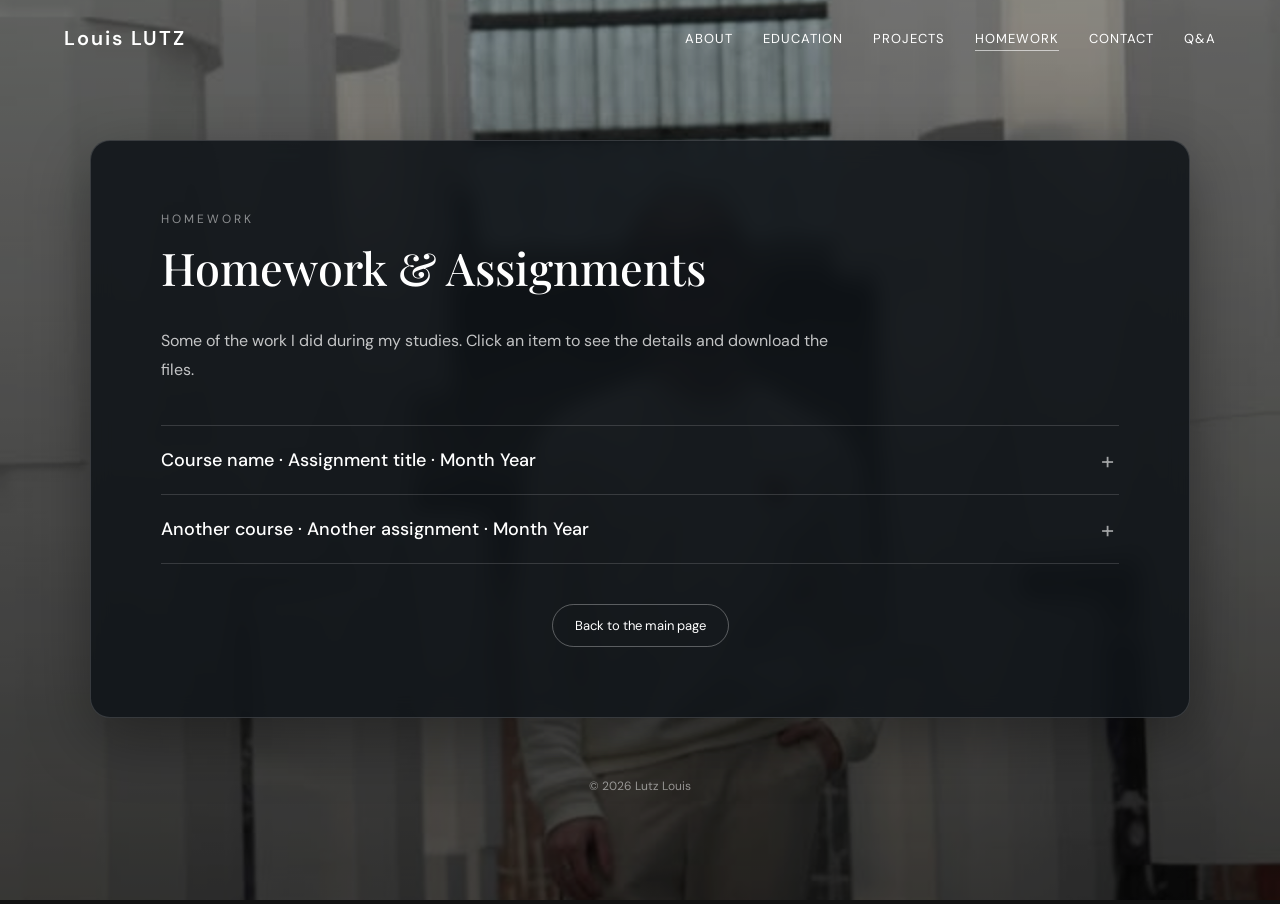
==== homework.html @ 73072bf8 "Add files via upload" ====
<!DOCTYPE html>
<html lang="en">

<head>
    <meta charset="UTF-8">
    <meta name="viewport" content="width=device-width, initial-scale=1.0">
    <title>Homework | Louis LUTZ</title>

    <!-- Fonts -->
    <link rel="preconnect" href="https://fonts.googleapis.com">
    <link rel="preconnect" href="https://fonts.gstatic.com" crossorigin>
    <link href="https://fonts.googleapis.com/css2?family=DM+Sans:wght@400;500;600&family=Playfair+Display:ital,wght@0,500;1,500&display=swap"
          rel="stylesheet">

    <link rel="stylesheet" href="style.css">
    <link rel="icon" type="image/png" href="favicon.png">
</head>


<body>

    <div class="background"></div>

    <nav>
        <a href="index.html" class="logo">Louis LUTZ</a>
        <ul class="nav-links">
            <li><a href="index.html#about">About</a></li>
            <li><a href="index.html#education">Education</a></li>
            <li><a href="index.html#projects">Projects</a></li>
            <li><a href="homework.html" class="active">Homework</a></li>
            <li><a href="index.html#contact">Contact</a></li>
            <li><a href="qa.html">Q&amp;A</a></li>
        </ul>
    </nav>

    <main class="content content-page">

        <section class="section">

            <div class="section-number">HOMEWORK</div>
            <h1>Homework &amp; Assignments</h1>
            <p class="intro">
                Some of the work I did during my studies. Click an item to see the details and download the files.
            </p>


            <!-- ========================================
                 ADD A HOMEWORK: copy one <details> block below.
                 Put your files in a folder called "homework"
                 next to this page, then link them like:
                 href="homework/my-file.pdf"
                 Newest first works best.
            ======================================== -->

            <details class="qa-item">
                <summary>Course name · Assignment title · Month Year</summary>
                <p>
                    Short description of the assignment: what the goal was, what you did,
                    and what you learned.
                </p>
                <div class="qa-links">
                    <a class="link" href="homework/example-report.pdf" target="_blank" rel="noopener noreferrer">Report (PDF)</a>
                    <a class="link" href="https://github.com/Bi-Bim-Bap" target="_blank" rel="noopener noreferrer">Code (GitHub)</a>
                </div>
            </details>

            <details class="qa-item">
                <summary>Another course · Another assignment · Month Year</summary>
                <p>
                    Description here.
                </p>
                <div class="qa-links">
                    <a class="link" href="homework/example-slides.pdf" target="_blank" rel="noopener noreferrer">Slides (PDF)</a>
                </div>
            </details>


            <div class="back">
                <a class="link" href="index.html">Back to the main page</a>
            </div>

        </section>

        <footer>© 2026 Lutz Louis</footer>

    </main>

</body>

</html>
---- style.css ----
/* =========================================
   BASIC SETTINGS
========================================= */

* { margin: 0; padding: 0; box-sizing: border-box; }

html { scroll-behavior: smooth; }

body {
    font-family: "DM Sans", "Noto Sans TC", "PingFang TC", "Microsoft JhengHei", sans-serif;
    background: #111;
    color: white;
}

a { color: inherit; text-decoration: none; }

a:focus-visible,
summary:focus-visible,
button:focus-visible {
    outline: 2px solid white;
    outline-offset: 4px;
}


/* =========================================
   FIXED BACKGROUND
========================================= */

.background {
    position: fixed;
    inset: 0;
    width: 100%;
    height: 100vh;
    background-image:
        linear-gradient(rgba(0, 0, 0, 0.30), rgba(0, 0, 0, 0.65)),
        url("back1.jpg");
    background-size: cover;
    background-position: 75%;
    z-index: -2;
}

.background::after {
    content: "";
    position: absolute;
    inset: 0;
    background: rgba(0, 0, 0, 0.15);
}


/* =========================================
   NAVIGATION
========================================= */

nav {
    position: fixed;
    top: 0;
    left: 0;
    width: 100%;
    z-index: 100;
    padding: 25px 5%;
    display: flex;
    justify-content: space-between;
    align-items: center;
}

.logo {
    font-size: 20px;
    font-weight: 600;
    letter-spacing: 2px;
}

.nav-links {
    display: flex;
    gap: 30px;
    list-style: none;
    font-size: 13px;
    text-transform: uppercase;
    letter-spacing: 1px;
}

.nav-links a { transition: opacity 0.3s ease; }
.nav-links a:hover { opacity: 0.5; }

.nav-links a.active {
    border-bottom: 1px solid rgba(255,255,255,0.6);
    padding-bottom: 3px;
}


/* =========================================
   LANGUAGE SWITCHER
========================================= */

.lang-switch {
    position: fixed;
    right: 20px;
    bottom: 20px;
    z-index: 100;
    display: flex;
    gap: 4px;
    padding: 6px;
    font-size: 12px;
    background: rgba(15, 20, 25, 0.8);
    backdrop-filter: blur(10px);
    -webkit-backdrop-filter: blur(10px);
    border: 1px solid rgba(255,255,255,0.2);
    border-radius: 30px;
}

.lang-switch a {
    padding: 6px 12px;
    border-radius: 20px;
    transition: background 0.3s ease, color 0.3s ease;
}

.lang-switch a:hover { background: rgba(255,255,255,0.15); }

.lang-switch a[aria-current="true"] {
    background: white;
    color: black;
}


/* =========================================
   HERO
========================================= */

.hero {
    height: 100vh;
    display: flex;
    align-items: center;
    padding: 0 10%;
    position: relative;
}

.hero-content { max-width: 900px; }

.small-title {
    font-size: 14px;
    letter-spacing: 4px;
    text-transform: uppercase;
    margin-bottom: 20px;
    opacity: 0.8;
}

.hero h1 {
    font-family: "Playfair Display", serif;
    font-size: clamp(65px, 11vw, 150px);
    font-weight: 500;
    line-height: 0.9;
    letter-spacing: -5px;
    margin-bottom: 30px;
}

.hero h1 span {
    display: block;
    font-style: italic;
    margin-left: 80px;
}

.hero-description {
    font-size: 15px;
    letter-spacing: 2px;
    text-transform: uppercase;
    opacity: 0.85;
}

html[lang="zh-Hant"] .small-title,
html[lang="zh-Hant"] .hero-description { letter-spacing: 1px; }

.scroll-indicator {
    position: absolute;
    bottom: 35px;
    left: 50%;
    transform: translateX(-50%);
    font-size: 12px;
    letter-spacing: 2px;
    text-transform: uppercase;
    opacity: 0.7;
    text-align: center;
}

.scroll-arrow {
    display: block;
    text-align: center;
    margin-top: 10px;
    font-size: 20px;
    animation: bounce 2s infinite;
}

@keyframes bounce {
    0%, 100% { transform: translateY(0); }
    50%      { transform: translateY(8px); }
}


/* =========================================
   CONTENT AREA
========================================= */

.content {
    position: relative;
    z-index: 2;
    padding-bottom: 80px;
}

/* Pages without a hero (Q&A) */
.content-page { padding-top: 140px; }

.section {
    max-width: 1100px;
    margin: 0 auto 30px;
    padding: 70px;
    background: rgba(15, 20, 25, 0.88);
    backdrop-filter: blur(10px);
    -webkit-backdrop-filter: blur(10px);
    border: 1px solid rgba(255,255,255,0.15);
    border-radius: 20px;
    box-shadow: 0 20px 60px rgba(0,0,0,0.35);
}

.section-number {
    font-size: 12px;
    letter-spacing: 3px;
    opacity: 0.5;
    margin-bottom: 10px;
}

.section h1,
.section h2 {
    font-family: "Playfair Display", "Noto Serif TC", "PingFang TC", "Microsoft JhengHei", serif;
    font-size: 45px;
    font-weight: 500;
    margin-bottom: 30px;
}

.section p {
    color: rgba(255,255,255,0.75);
    line-height: 1.8;
    max-width: 700px;
}


/* =========================================
   ABOUT
========================================= */

.about-grid {
    display: grid;
    grid-template-columns: 1.5fr 1fr;
    gap: 60px;
    align-items: center;
}

.about-photo {
    height: 350px;
    border-radius: 15px;
    overflow: hidden;
}

.about-photo img {
    width: 100%;
    height: 100%;
    object-fit: cover;
    transition: transform 0.6s ease;
}

.about-photo:hover img { transform: scale(1.05); }

.name-line {
    font-size: 18px;
    margin-bottom: 20px;
    color: white;
}

.student-id {
    margin-top: 20px;
    font-size: 13px;
    opacity: 0.5;
}


/* =========================================
   TAGS
========================================= */

.tags {
    display: flex;
    flex-wrap: wrap;
    gap: 10px;
    margin-top: 30px;
}

.tag {
    padding: 8px 15px;
    border: 1px solid rgba(255,255,255,0.25);
    border-radius: 30px;
    font-size: 12px;
    transition: all 0.3s ease;
}

.tag:hover {
    background: white;
    color: black;
}

a.tag { cursor: pointer; }


/* =========================================
   HORIZONTAL TIMELINE SECTION
========================================= */

.timeline-section {
    height: 300vh;
    position: relative;
    max-width: none;
    padding: 0;
    margin-bottom: 0;
}

.timeline-stage {
    position: sticky;
    top: 0;
    height: 100vh;
    overflow: hidden;
}

.timeline-header {
    position: absolute;
    top: 0;
    left: 0;
    width: 100%;
    height: 45vh;
    display: flex;
    flex-direction: column;
    justify-content: center;
    padding: 80px 8% 0;
    z-index: 5;
}

.timeline-header h2 {
    font-family: "Playfair Display", "Noto Serif TC", "PingFang TC", "Microsoft JhengHei", serif;
    font-size: clamp(45px, 6vw, 80px);
    font-weight: 500;
    margin-bottom: 15px;
}

.timeline-header p {
    color: rgba(255,255,255,0.65);
    max-width: 500px;
}

.timeline-window {
    position: absolute;
    top: 45vh;
    left: 0;
    width: 100%;
    height: 55vh;
    display: flex;
    align-items: center;
    overflow: hidden;
    z-index: 5;
}

.timeline-image {
    width: 100%;
    height: 160px;
    object-fit: cover;
    border-radius: 14px;
    margin: 20px 0;
}

.horizontal-timeline {
    display: flex;
    align-items: flex-start;
    gap: 120px;
    padding-left: 10vw;
    padding-right: 30vw;
    position: relative;
    flex-shrink: 0;
    will-change: transform;
}

.horizontal-timeline::before {
    content: "";
    position: absolute;
    top: 48px;
    left: 10vw;
    right: 0;
    height: 1px;
    background: rgba(255,255,255,0.35);
}

.timeline-card {
    width: 330px;
    flex-shrink: 0;
    position: relative;
    padding-top: 80px;
}

.timeline-dot {
    position: absolute;
    top: 42px;
    left: 0;
    width: 13px;
    height: 13px;
    border-radius: 50%;
    background: white;
    box-shadow: 0 0 0 6px rgba(255,255,255,0.08);
}

.timeline-year {
    position: absolute;
    top: 0;
    left: 0;
    font-size: 12px;
    letter-spacing: 2px;
    color: rgba(255,255,255,0.5);
}

.timeline-card h3 {
    font-size: 24px;
    margin-bottom: 5px;
}

.timeline-card p {
    font-size: 14px;
    line-height: 1.8;
    color: rgba(255,255,255,0.65);
}


/* =========================================
   PROJECT
========================================= */

.project {
    display: grid;
    grid-template-columns: 1fr 1.5fr;
    gap: 50px;
    align-items: center;
}

.project-image {
    height: 300px;
    border-radius: 15px;
    overflow: hidden;
}

.project-image img {
    width: 100%;
    height: 100%;
    object-fit: cover;
    transition: transform 0.6s ease;
}

.project-image:hover img { transform: scale(1.05); }

.project h3 {
    font-size: 27px;
    margin-bottom: 20px;
}

.contribution { margin-top: 20px; }
.contribution strong { color: white; }


/* =========================================
   CONTACT
========================================= */

.contact { text-align: center; }
.contact p { margin: 0 auto; }

.links {
    display: flex;
    justify-content: center;
    flex-wrap: wrap;
    gap: 15px;
    margin-top: 35px;
}

.link {
    display: inline-block;
    padding: 12px 22px;
    border: 1px solid rgba(255,255,255,0.3);
    border-radius: 30px;
    font-size: 13px;
    transition: all 0.3s ease;
}

.link:hover {
    background: white;
    color: black;
    transform: translateY(-3px);
}


/* =========================================
   WEBSITE RATING
========================================= */

.rating-section {
    min-height: 70vh;
    display: flex;
    flex-direction: column;
    justify-content: center;
    align-items: center;
    text-align: center;
    padding: 120px 25px;
}

.rating-section .section-number { margin-bottom: 20px; }

.rating-section h2 {
    font-family: "Playfair Display", "Noto Serif TC", "PingFang TC", "Microsoft JhengHei", serif;
    font-size: clamp(45px, 6vw, 80px);
    font-weight: 500;
    margin-bottom: 15px;
}

.rating-intro {
    color: rgba(255,255,255,0.65);
    margin-bottom: 35px;
}

.site-rating-stars {
    display: flex;
    gap: 8px;
    margin-bottom: 25px;
}

.site-rating-stars button {
    background: none;
    border: none;
    color: rgba(255,255,255,0.25);
    font-size: 45px;
    cursor: pointer;
    padding: 5px;
    transition: transform 0.2s ease, color 0.2s ease;
}

.site-rating-stars button:hover {
    color: #ffffff;
    transform: scale(1.15);
}

.site-rating-stars button.selected { color: #ffffff; }

.rating-result {
    font-size: 42px;
    font-weight: 500;
    margin-top: 10px;
}

.rating-out-of {
    font-size: 20px;
    color: rgba(255,255,255,0.5);
}

#ratingCount {
    margin-top: 5px;
    color: rgba(255,255,255,0.5);
    font-size: 14px;
}

#ratingMessage {
    margin-top: 20px;
    color: rgba(255,255,255,0.75);
    font-size: 14px;
    min-height: 20px;
}


/* =========================================
   Q&A PAGE
========================================= */

.intro {
    color: rgba(255,255,255,0.65);
    line-height: 1.8;
    max-width: 600px;
    margin-bottom: 40px;
}

.qa-item { border-bottom: 1px solid rgba(255,255,255,0.15); }
.qa-item:first-of-type { border-top: 1px solid rgba(255,255,255,0.15); }

.qa-item summary {
    cursor: pointer;
    font-size: 18px;
    font-weight: 500;
    padding: 22px 40px 22px 0;
    list-style: none;
    position: relative;
    transition: opacity 0.3s ease;
}

.qa-item summary:hover { opacity: 0.7; }
.qa-item summary::-webkit-details-marker { display: none; }

.qa-item summary::after {
    content: "+";
    position: absolute;
    right: 5px;
    top: 50%;
    transform: translateY(-50%);
    font-size: 24px;
    font-weight: 400;
    opacity: 0.6;
}

.qa-item[open] summary::after { content: "–"; }

.qa-item p {
    color: rgba(255,255,255,0.75);
    line-height: 1.8;
    max-width: 700px;
    padding-bottom: 15px;
}

/* Last element of an answer gets a bit more room */
.qa-item > :last-child { padding-bottom: 25px; }

/* Row of link buttons inside an answer */
.qa-links {
    display: flex;
    flex-wrap: wrap;
    gap: 12px;
}

.qa-item[open] p { animation: reveal 0.35s ease; }

@keyframes reveal {
    from { opacity: 0; transform: translateY(-6px); }
    to   { opacity: 1; transform: translateY(0); }
}

.video-embed {
    position: relative;
    max-width: 700px;
    aspect-ratio: 16 / 9;
    margin-bottom: 25px;
    border-radius: 12px;
    overflow: hidden;
}

.video-embed iframe {
    position: absolute;
    inset: 0;
    width: 100%;
    height: 100%;
    border: 0;
}

.back {
    text-align: center;
    margin-top: 40px;
}


/* =========================================
   FOOTER
========================================= */

footer {
    text-align: center;
    padding: 30px;
    font-size: 12px;
    opacity: 0.5;
}


/* =========================================
   LAPTOP
========================================= */

@media (min-width: 1200px) {
    .background { background-position: center 25%; }
}


/* =========================================
   MOBILE
========================================= */

@media (max-width: 750px) {

    .background { background-position: center center; }

    nav { padding: 20px; }

    .nav-links { gap: 12px; font-size: 10px; }

    .lang-switch { right: 12px; bottom: 12px; }

    .hero { padding: 0 25px; }

    .hero h1 { font-size: 65px; letter-spacing: -3px; }
    .hero h1 span { margin-left: 30px; }

    .content-page { padding-top: 110px; }

    .section {
        margin-left: 15px;
        margin-right: 15px;
        padding: 35px 25px;
        border-radius: 15px;
    }

    .section h1,
    .section h2 { font-size: 36px; }

    .about-grid { grid-template-columns: 1fr; gap: 30px; }
    .about-photo { height: 300px; }

    .project { grid-template-columns: 1fr; gap: 30px; }
    .project-image { height: 250px; }

    .qa-item summary { font-size: 16px; }

    /* Timeline falls back to a swipeable row */
    .timeline-section { height: auto; padding: 100px 0; }

    .timeline-stage {
        position: relative;
        height: auto;
        overflow: visible;
    }

    .timeline-header {
        position: relative;
        top: auto;
        height: auto;
        padding: 0 25px 60px;
    }

    .timeline-window {
        position: relative;
        top: auto;
        height: auto;
        overflow-x: auto;
        overflow-y: hidden;
        padding-bottom: 30px;
        pointer-events: auto;
    }

    .horizontal-timeline {
        transform: none !important;
        gap: 60px;
        padding-left: 25px;
        padding-right: 25px;
        width: max-content;
    }

    .horizontal-timeline::before { left: 25px; right: 25px; }

    .timeline-card { width: 280px; }

    .rating-section { padding: 100px 25px; }
    .site-rating-stars { gap: 2px; }
    .site-rating-stars button { font-size: 36px; }
}


/* =========================================
   REDUCED MOTION
========================================= */

@media (prefers-reduced-motion: reduce) {
    html { scroll-behavior: auto; }
    .scroll-arrow { animation: none; }
    .qa-item[open] p { animation: none; }
}


/* =========================================
   Q&A CHAT BOX
========================================= */

.chat {
    border: 1px solid rgba(255,255,255,0.15);
    border-radius: 15px;
    padding: 25px;
    margin-bottom: 40px;
    background: rgba(255,255,255,0.03);
}

.chat-title {
    font-size: 20px;
    font-weight: 500;
    margin-bottom: 6px;
}

.section .chat-hint {
    color: rgba(255,255,255,0.55);
    font-size: 14px;
    margin-bottom: 18px;
}

.chat-log {
    max-height: 340px;
    overflow-y: auto;
    display: flex;
    flex-direction: column;
    gap: 10px;
    margin-bottom: 18px;
}

.chat-log:empty { display: none; }

.msg {
    padding: 10px 16px;
    border-radius: 14px;
    max-width: 85%;
    line-height: 1.6;
    font-size: 14px;
}

.msg.user {
    align-self: flex-end;
    background: white;
    color: black;
}

.msg.bot {
    align-self: flex-start;
    border: 1px solid rgba(255,255,255,0.25);
}

.msg.bot p { font-size: 14px; }

.msg .closest {
    display: block;
    font-size: 12px;
    opacity: 0.55;
    margin-bottom: 6px;
}

.msg.bot .qa-links { margin-top: 10px; }

.chat-form {
    display: flex;
    gap: 10px;
}

.chat-form input {
    flex: 1;
    min-width: 0;
    padding: 12px 18px;
    border-radius: 30px;
    border: 1px solid rgba(255,255,255,0.3);
    background: transparent;
    color: white;
    font: inherit;
    font-size: 14px;
}

.chat-form input::placeholder { color: rgba(255,255,255,0.4); }

.chat-form button.link {
    background: transparent;
    color: white;
    cursor: pointer;
    font-family: inherit;
}

.chat-form button.link:hover {
    background: white;
    color: black;
}

@media (max-width: 750px) {
    .chat { padding: 20px 16px; }
    .msg { max-width: 94%; }
}
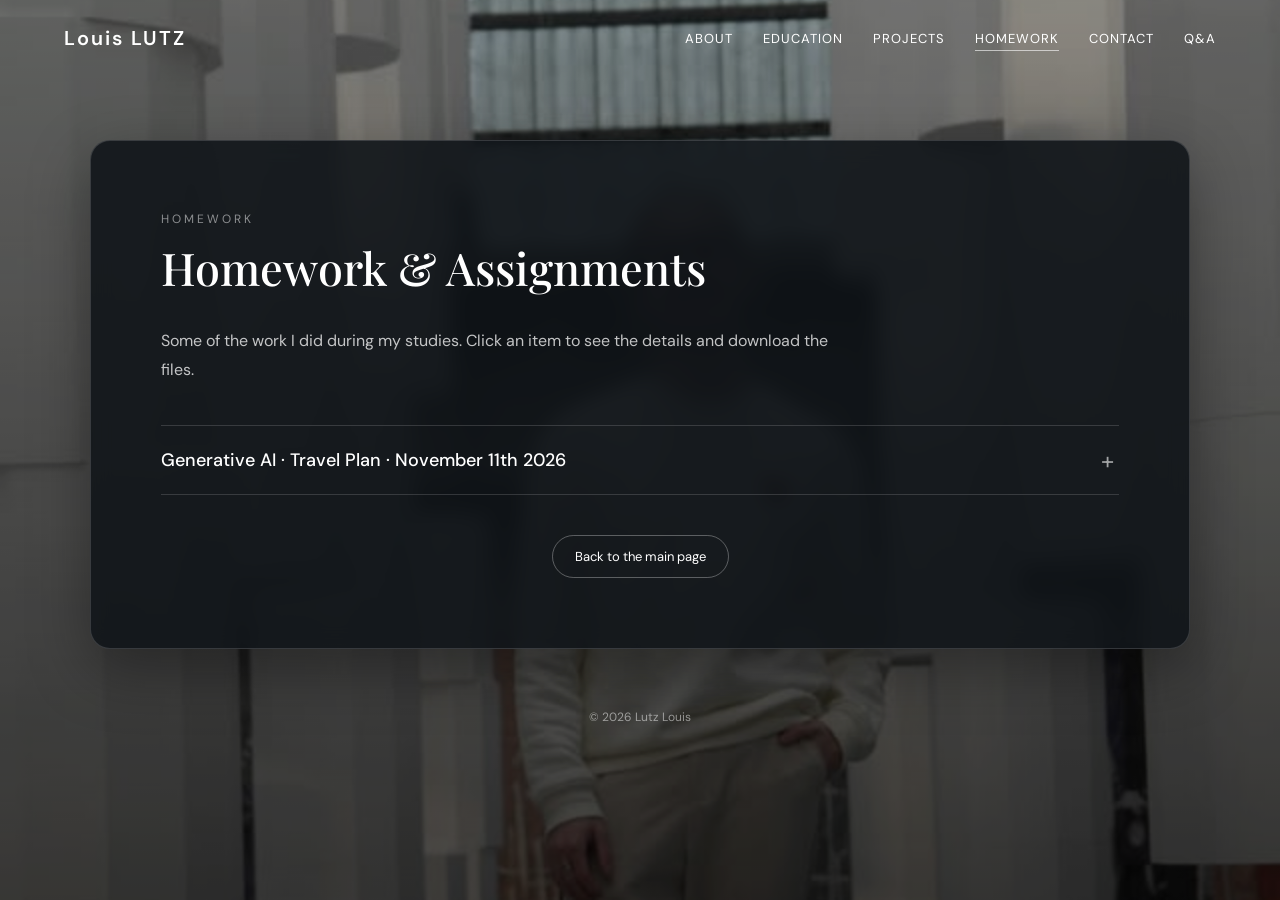
==== commit 900648f0: "Modify assignment summary and update links Updated assignment details and links in homework.html." ====
--- a/homework.html
+++ b/homework.html
@@ -53,18 +53,16 @@
             ======================================== -->
 
             <details class="qa-item">
-                <summary>Course name · Assignment title · Month Year</summary>
+                <summary>Generative AI · Travel Plan · November 11th 2026</summary>
                 <p>
-                    Short description of the assignment: what the goal was, what you did,
-                    and what you learned.
+                    Use AI to generate a Travel Plan
                 </p>
                 <div class="qa-links">
-                    <a class="link" href="homework/example-report.pdf" target="_blank" rel="noopener noreferrer">Report (PDF)</a>
-                    <a class="link" href="https://github.com/Bi-Bim-Bap" target="_blank" rel="noopener noreferrer">Code (GitHub)</a>
-                </div>
+                    <a class="link" href="https://chatgpt.com/share/6af18124-be5c-83ec-90e7-181c285fee5e" target="_blank" rel="noopener noreferrer">AI Chat (ChatGPT)</a>
+                   </div>
             </details>
 
-            <details class="qa-item">
+           <!-- <details class="qa-item">
                 <summary>Another course · Another assignment · Month Year</summary>
                 <p>
                     Description here.
@@ -72,7 +70,7 @@
                 <div class="qa-links">
                     <a class="link" href="homework/example-slides.pdf" target="_blank" rel="noopener noreferrer">Slides (PDF)</a>
                 </div>
-            </details>
+            </details> -->
 
 
             <div class="back">
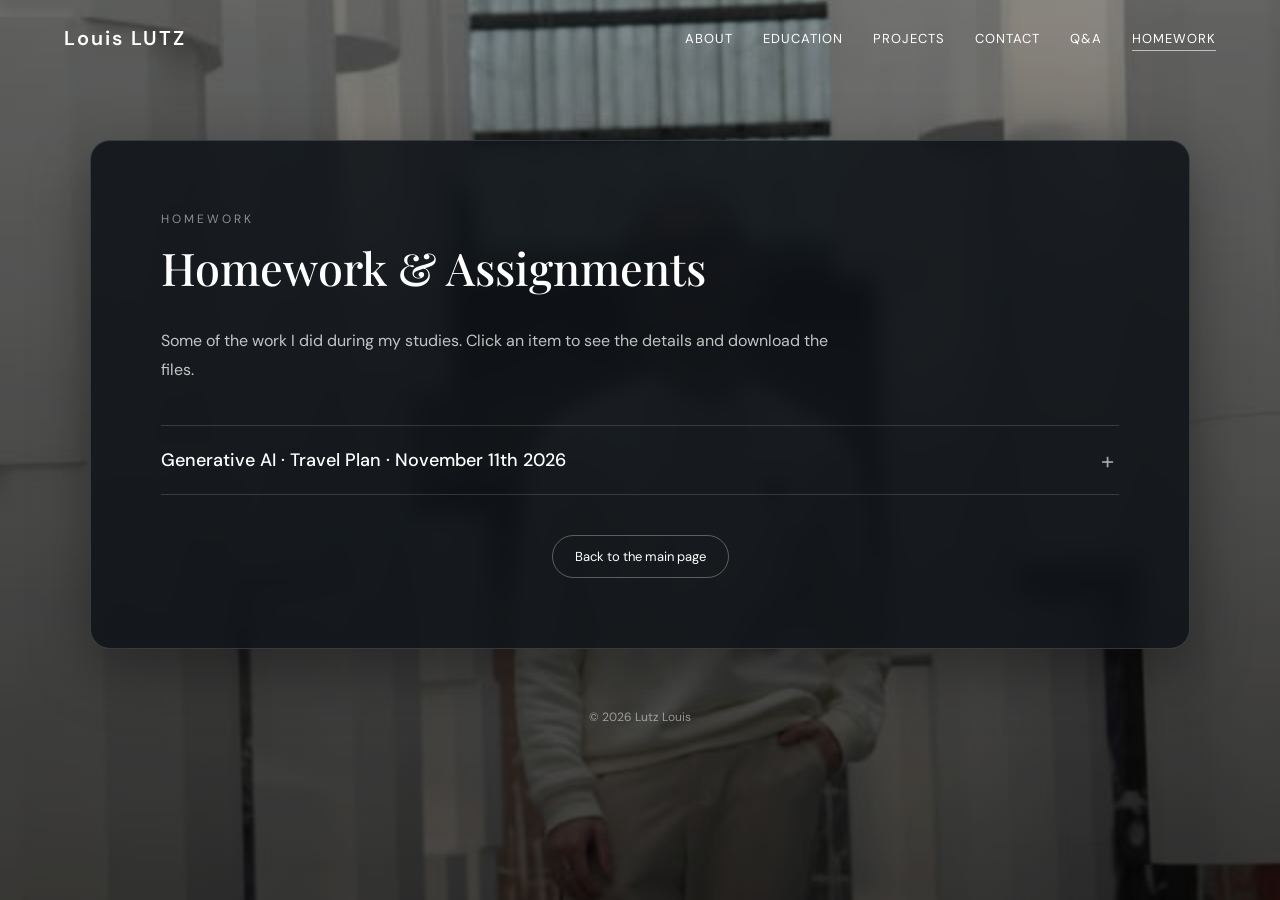
==== commit b8021fcb: "Fix Homework link to be active in navigation" ====
--- a/homework.html
+++ b/homework.html
@@ -27,9 +27,9 @@
             <li><a href="index.html#about">About</a></li>
             <li><a href="index.html#education">Education</a></li>
             <li><a href="index.html#projects">Projects</a></li>
-            <li><a href="homework.html" class="active">Homework</a></li>
             <li><a href="index.html#contact">Contact</a></li>
             <li><a href="qa.html">Q&amp;A</a></li>
+            <li><a href="homework.html" class="active">Homework</a></li>
         </ul>
     </nav>
 
